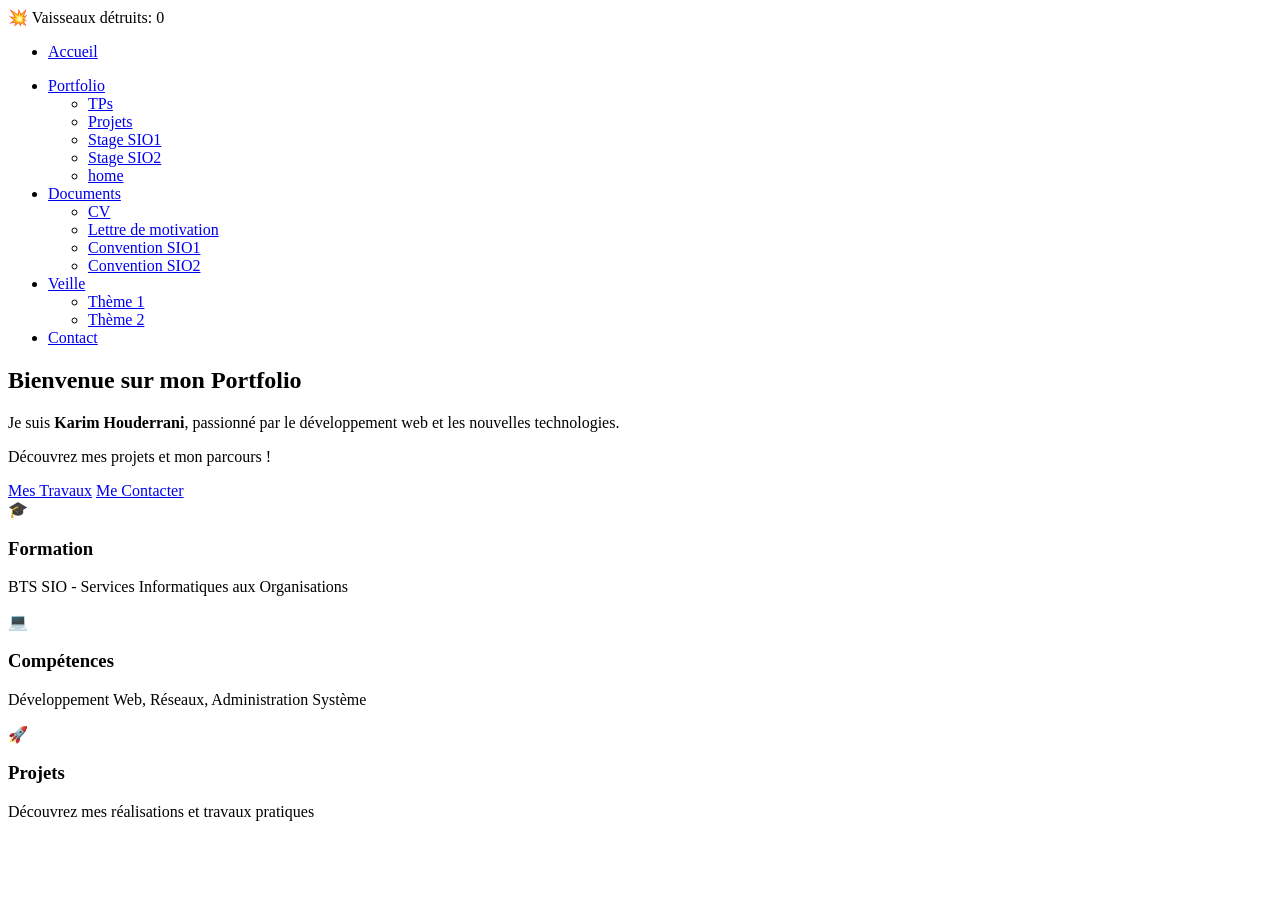
==== index.html @ d6e49842 "Add files via upload" ====
<!DOCTYPE html>
<html lang="fr">
<head>
    <meta charset="UTF-8">
    <meta name="viewport" content="width=device-width, initial-scale=1.0">
    <title>Accueil - Karim Houderrani</title>
    <link rel="stylesheet" href="css/style.css">
</head>
<body>
    <!-- Compteur d'explosions -->
    <div id="explosion-counter">
        💥 Vaisseaux détruits: <span id="explosion-count">0</span>
    </div>

    <!-- Menu -->
    <header>
        <nav>
            <ul class="menu-left">
                <li><a href="index.html" class="active">Accueil</a></li>
            </ul>
            <ul class="menu-right">
                <li class="has-submenu">
                    <a href="#">Portfolio</a>
                    <ul class="submenu">
                        <li><a href="tp.html">TPs</a></li>
                        <li><a href="projet.html">Projets</a></li>
                        <li><a href="stagesio1.html">Stage SIO1</a></li>
                        <li><a href="stagesio2.html">Stage SIO2</a></li>
                        <li><a href="index.html" classe="active">home</a></li>
                    </ul>
                </li>
                <li class="has-submenu">
                    <a href="#">Documents</a>
                    <ul class="submenu">
                        <li><a href="cv.html">CV</a></li>
                        <li><a href="lettre de motivation.html">Lettre de motivation</a></li>
                        <li><a href="conventionstagesio1.html">Convention SIO1</a></li>
                        <li><a href="conventionstagesio2.html">Convention SIO2</a></li>
                    </ul>
                </li>
                <li class="has-submenu">
                    <a href="#">Veille</a>
                    <ul class="submenu">
                        <li><a href="veillesujet1.html">Thème 1</a></li>
                        <li><a href="veillesujet2.html">Thème 2</a></li>
                    </ul>
                </li>
                <li><a href="contact.html">Contact</a></li>
            </ul>
        </nav>
    </header>

    <!-- Section d'accueil -->
    <section class="hero-section">
        <div class="hero-content">
            <h1>Bienvenue sur mon Portfolio</h1>
            <p>Je suis <strong>Karim Houderrani</strong>, passionné par le développement web et les nouvelles technologies.</p>
            <p>Découvrez mes projets et mon parcours !</p>
            <div class="hero-buttons">
                <a href="tp.html" class="btn-primary">Mes Travaux</a>
                <a href="contact.html" class="btn-secondary">Me Contacter</a>
            </div>
        </div>
    </section>

    <!-- Section présentation rapide -->
    <section class="quick-info">
        <div class="container">
            <div class="info-grid">
                <div class="info-card">
                    <div class="icon">🎓</div>
                    <h3>Formation</h3>
                    <p>BTS SIO - Services Informatiques aux Organisations</p>
                </div>
                <div class="info-card">
                    <div class="icon">💻</div>
                    <h3>Compétences</h3>
                    <p>Développement Web, Réseaux, Administration Système</p>
                </div>
                <div class="info-card">
                    <div class="icon">🚀</div>
                    <h3>Projets</h3>
                    <p>Découvrez mes réalisations et travaux pratiques</p>
                </div>
            </div>
        </div>
    </section>

    <script src="js/starwars-explosions.js"></script>
</body>
</html>
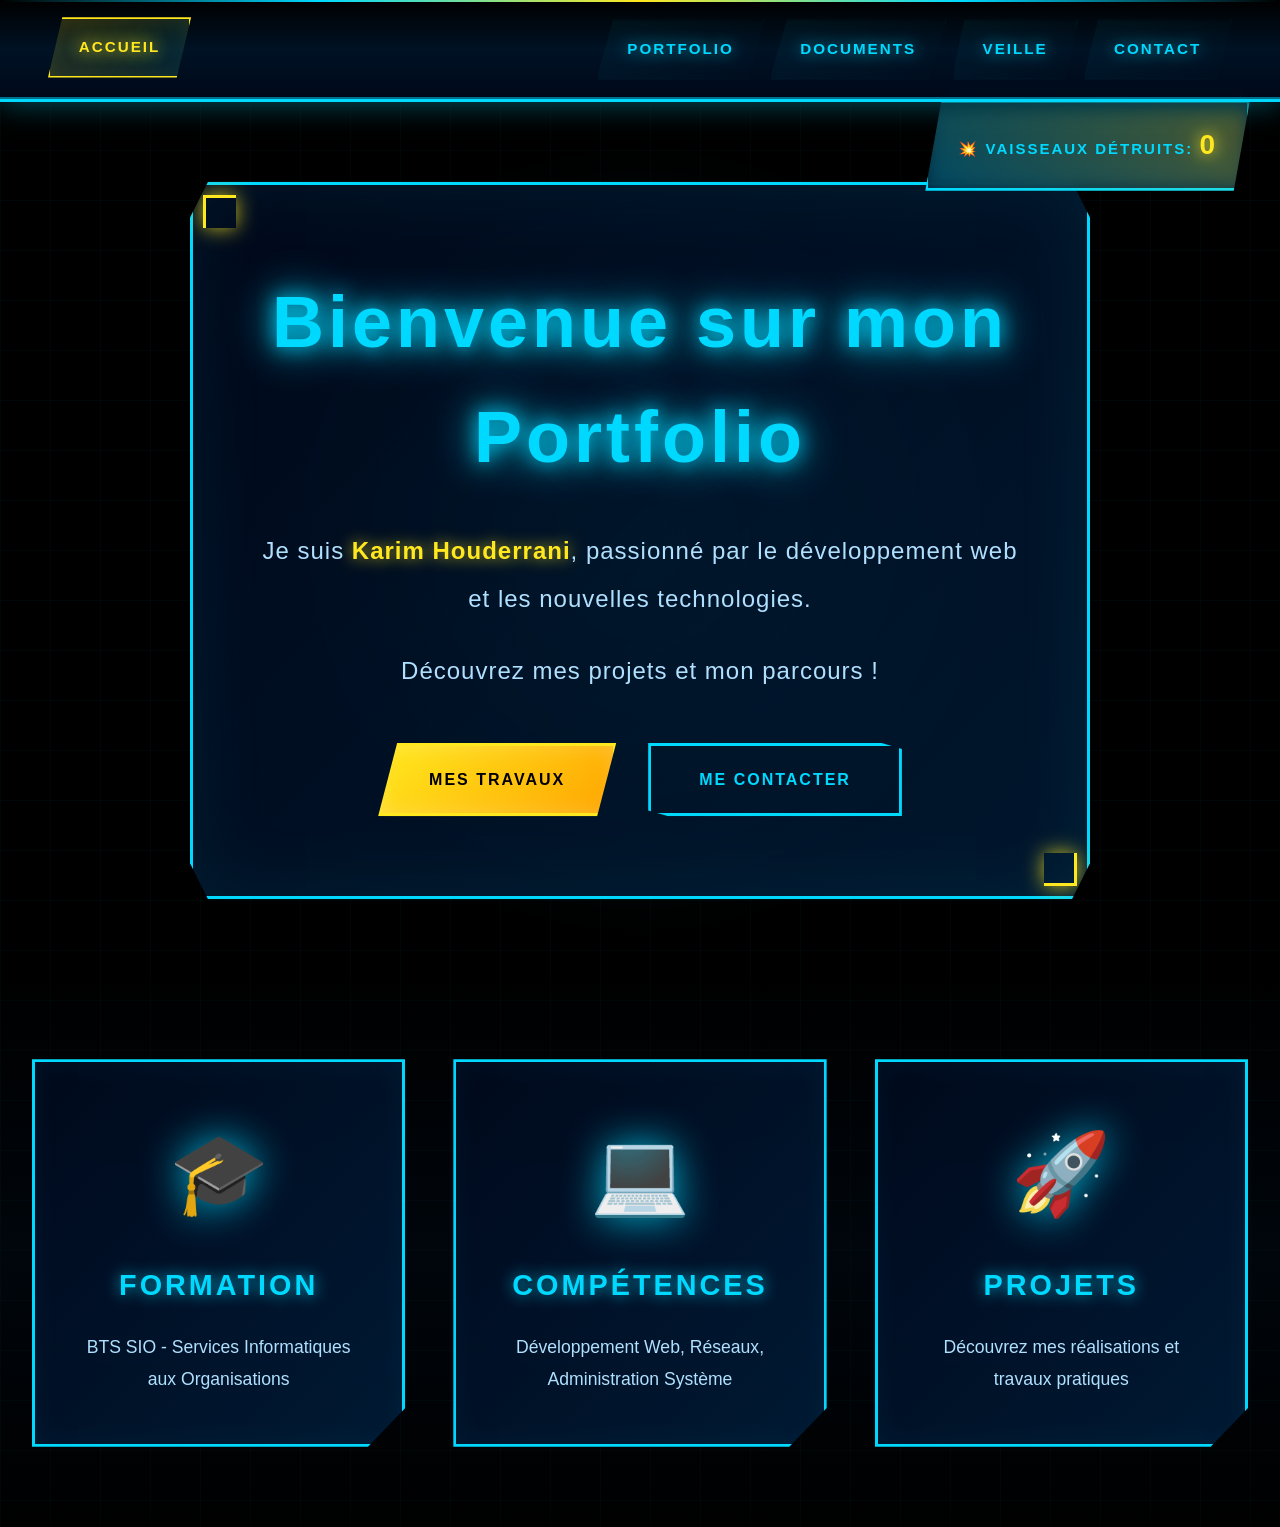
==== commit 7bcf410f: "Rename INDEX.html to index.html" ====
--- a/index.html
+++ b/index.html
@@ -4,7 +4,7 @@
     <meta charset="UTF-8">
     <meta name="viewport" content="width=device-width, initial-scale=1.0">
     <title>Accueil - Karim Houderrani</title>
-    <link rel="stylesheet" href="css/style.css">
+    <link rel="stylesheet" href="style.css">
 </head>
 <body>
     <!-- Compteur d'explosions -->
--- a/style.css
+++ b/style.css
@@ -0,0 +1,1171 @@
+/* Import de la police Star Wars (Aurebesh style) */
+@import url('https://fonts.googleapis.com/css2?family=Orbitron:wght@400;700;900&family=Rajdhani:wght@300;500;700&display=swap');
+
+/* Reset et base */
+* {
+    margin: 0;
+    padding: 0;
+    box-sizing: border-box;
+}
+
+body {
+    font-family: 'Rajdhani', sans-serif;
+    line-height: 1.6;
+    color: #00D9FF;
+    min-height: 100vh;
+    background: #000000;
+    position: relative;
+    overflow-x: hidden;
+}
+
+/* Fond spatial avec étoiles multiples couches */
+body::before {
+    content: '';
+    position: fixed;
+    top: 0;
+    left: 0;
+    width: 100%;
+    height: 100%;
+    background-image: 
+        radial-gradient(3px 3px at 20% 30%, white, transparent),
+        radial-gradient(2px 2px at 60% 70%, rgba(255,255,255,0.8), transparent),
+        radial-gradient(2px 2px at 50% 50%, white, transparent),
+        radial-gradient(1px 1px at 80% 10%, rgba(255,255,255,0.9), transparent),
+        radial-gradient(3px 3px at 90% 60%, white, transparent),
+        radial-gradient(1px 1px at 33% 80%, rgba(255,255,255,0.7), transparent),
+        radial-gradient(2px 2px at 15% 45%, white, transparent);
+    background-size: 250% 250%;
+    animation: stars 300s linear infinite;
+    z-index: 0;
+}
+
+/* Couche d'étoiles supplémentaire */
+body::after {
+    content: '';
+    position: fixed;
+    top: 0;
+    left: 0;
+    width: 100%;
+    height: 100%;
+    background-image: 
+        radial-gradient(1px 1px at 10% 20%, rgba(0, 217, 255, 0.5), transparent),
+        radial-gradient(2px 2px at 70% 40%, rgba(255, 232, 31, 0.4), transparent),
+        radial-gradient(1px 1px at 25% 60%, rgba(0, 217, 255, 0.6), transparent),
+        radial-gradient(2px 2px at 85% 15%, rgba(255, 232, 31, 0.5), transparent);
+    background-size: 300% 300%;
+    animation: stars-slow 400s linear infinite;
+    z-index: 1;
+}
+
+@keyframes stars {
+    from { background-position: 0 0; }
+    to { background-position: -10000px 5000px; }
+}
+
+@keyframes stars-slow {
+    from { background-position: 0 0; }
+    to { background-position: 5000px -10000px; }
+}
+
+/* Grille futuriste en arrière-plan */
+body {
+    background-image: 
+        linear-gradient(rgba(0, 217, 255, 0.03) 1px, transparent 1px),
+        linear-gradient(90deg, rgba(0, 217, 255, 0.03) 1px, transparent 1px);
+    background-size: 50px 50px;
+}
+
+/* HEADER ET NAVIGATION FUTURISTE */
+header {
+    background: linear-gradient(180deg, 
+        rgba(0,0,0,0.95) 0%, 
+        rgba(0,20,40,0.9) 50%,
+        rgba(0,10,30,0.85) 100%);
+    position: sticky;
+    top: 0;
+    z-index: 1000;
+    box-shadow: 
+        0 0 30px rgba(0, 217, 255, 0.4),
+        0 5px 20px rgba(0, 0, 0, 0.8),
+        inset 0 -2px 0 rgba(0, 217, 255, 0.5);
+    border-bottom: 3px solid #00D9FF;
+    backdrop-filter: blur(15px);
+}
+
+/* Ligne lumineuse animée en haut du header */
+header::before {
+    content: '';
+    position: absolute;
+    top: 0;
+    left: 0;
+    width: 100%;
+    height: 2px;
+    background: linear-gradient(90deg, 
+        transparent, 
+        #00D9FF, 
+        #FFE81F, 
+        #00D9FF, 
+        transparent);
+    animation: scan 4s linear infinite;
+}
+
+@keyframes scan {
+    0% { transform: translateX(-100%); }
+    100% { transform: translateX(100%); }
+}
+
+nav {
+    display: flex;
+    justify-content: space-between;
+    align-items: center;
+    padding: 1.2rem 3rem;
+    max-width: 1600px;
+    margin: 0 auto;
+    position: relative;
+}
+
+nav ul {
+    list-style: none;
+    display: flex;
+    gap: 0.3rem;
+    align-items: center;
+}
+
+nav a {
+    color: #00D9FF;
+    text-decoration: none;
+    padding: 1rem 1.8rem;
+    display: block;
+    font-weight: 700;
+    text-transform: uppercase;
+    letter-spacing: 2px;
+    transition: all 0.3s ease;
+    border: 2px solid transparent;
+    position: relative;
+    font-size: 0.95rem;
+    font-family: 'Orbitron', sans-serif;
+    text-shadow: 0 0 15px rgba(0, 217, 255, 0.8);
+    clip-path: polygon(10% 0%, 100% 0%, 90% 100%, 0% 100%);
+    background: linear-gradient(135deg, rgba(0, 217, 255, 0.05), transparent);
+}
+
+/* Effet hologramme sur les liens */
+nav a::before {
+    content: '';
+    position: absolute;
+    top: 0;
+    left: -100%;
+    width: 100%;
+    height: 100%;
+    background: linear-gradient(90deg, 
+        transparent, 
+        rgba(0, 217, 255, 0.4), 
+        transparent);
+    transition: left 0.5s ease;
+}
+
+nav a:hover::before {
+    left: 100%;
+}
+
+nav a:hover,
+nav a.active {
+    color: #FFE81F;
+    border: 2px solid #FFE81F;
+    background: linear-gradient(135deg, 
+        rgba(255, 232, 31, 0.15), 
+        rgba(0, 217, 255, 0.1));
+    box-shadow: 
+        0 0 25px rgba(255, 232, 31, 0.6),
+        inset 0 0 20px rgba(255, 232, 31, 0.1);
+    text-shadow: 
+        0 0 15px rgba(255, 232, 31, 1),
+        0 0 30px rgba(255, 232, 31, 0.5);
+    transform: translateY(-2px);
+}
+
+/* Sous-menus futuristes */
+.has-submenu {
+    position: relative;
+}
+
+.submenu {
+    display: none;
+    position: absolute;
+    top: 100%;
+    left: 0;
+    background: linear-gradient(180deg, 
+        rgba(0,10,30,0.98) 0%, 
+        rgba(0,20,40,0.95) 100%);
+    border: 2px solid #00D9FF;
+    box-shadow: 
+        0 10px 30px rgba(0, 217, 255, 0.4),
+        inset 0 0 20px rgba(0, 217, 255, 0.05);
+    min-width: 250px;
+    backdrop-filter: blur(15px);
+    clip-path: polygon(0 0, 100% 0, 95% 100%, 5% 100%);
+}
+
+.has-submenu:hover .submenu {
+    display: block;
+    animation: slideDown 0.3s ease;
+}
+
+@keyframes slideDown {
+    from {
+        opacity: 0;
+        transform: translateY(-10px);
+    }
+    to {
+        opacity: 1;
+        transform: translateY(0);
+    }
+}
+
+.submenu li {
+    border-bottom: 1px solid rgba(0, 217, 255, 0.2);
+}
+
+.submenu li:last-child {
+    border-bottom: none;
+}
+
+.submenu a {
+    padding: 1.2rem 2rem;
+    font-size: 0.9rem;
+    clip-path: none;
+}
+
+/* COMPTEUR D'EXPLOSIONS FUTURISTE */
+#explosion-counter {
+    position: fixed;
+    top: 100px;
+    right: 30px;
+    background: linear-gradient(135deg, 
+        rgba(0,10,30,0.95) 0%, 
+        rgba(0,30,60,0.9) 100%);
+    color: #00D9FF;
+    padding: 20px 30px;
+    border: 3px solid #00D9FF;
+    font-weight: 700;
+    text-transform: uppercase;
+    box-shadow: 
+        0 0 30px rgba(0, 217, 255, 0.5),
+        inset 0 0 20px rgba(0, 217, 255, 0.1);
+    z-index: 999;
+    font-size: 15px;
+    font-family: 'Orbitron', sans-serif;
+    letter-spacing: 2px;
+    transition: all 0.3s ease;
+    backdrop-filter: blur(10px);
+    clip-path: polygon(5% 0%, 100% 0%, 95% 100%, 0% 100%);
+}
+
+#explosion-counter::before {
+    content: '';
+    position: absolute;
+    top: -2px;
+    left: -2px;
+    right: -2px;
+    bottom: -2px;
+    background: linear-gradient(45deg, #00D9FF, #FFE81F);
+    z-index: -1;
+    filter: blur(10px);
+    opacity: 0.3;
+    animation: pulse 2s ease-in-out infinite;
+}
+
+@keyframes pulse {
+    0%, 100% { opacity: 0.3; }
+    50% { opacity: 0.6; }
+}
+
+#explosion-count {
+    color: #FFE81F;
+    font-size: 28px;
+    text-shadow: 
+        0 0 15px rgba(255, 232, 31, 1),
+        0 0 30px rgba(255, 232, 31, 0.5);
+    font-weight: 900;
+}
+
+/* HERO SECTION CINÉMATIQUE */
+.hero-section {
+    min-height: calc(100vh - 80px);
+    display: flex;
+    align-items: center;
+    justify-content: center;
+    text-align: center;
+    padding: 5rem 2rem;
+    position: relative;
+    z-index: 10;
+}
+
+/* Effet de lueur bleue centrale */
+.hero-section::before {
+    content: '';
+    position: absolute;
+    top: 50%;
+    left: 50%;
+    transform: translate(-50%, -50%);
+    width: 800px;
+    height: 800px;
+    background: radial-gradient(circle, 
+        rgba(0, 217, 255, 0.15) 0%, 
+        transparent 70%);
+    animation: breathe 8s ease-in-out infinite;
+}
+
+@keyframes breathe {
+    0%, 100% { transform: translate(-50%, -50%) scale(1); opacity: 0.15; }
+    50% { transform: translate(-50%, -50%) scale(1.2); opacity: 0.25; }
+}
+
+.hero-content {
+    max-width: 900px;
+    background: linear-gradient(135deg, 
+        rgba(0,10,30,0.85) 0%, 
+        rgba(0,30,60,0.75) 100%);
+    padding: 5rem 4rem;
+    border: 3px solid #00D9FF;
+    box-shadow: 
+        0 0 50px rgba(0, 217, 255, 0.5),
+        inset 0 0 80px rgba(0, 217, 255, 0.08);
+    backdrop-filter: blur(15px);
+    position: relative;
+    clip-path: polygon(2% 0%, 98% 0%, 100% 5%, 100% 95%, 98% 100%, 2% 100%, 0% 95%, 0% 5%);
+}
+
+/* Coins lumineux */
+.hero-content::before,
+.hero-content::after {
+    content: '';
+    position: absolute;
+    width: 30px;
+    height: 30px;
+    border: 3px solid #FFE81F;
+    box-shadow: 0 0 20px rgba(255, 232, 31, 0.8);
+}
+
+.hero-content::before {
+    top: 10px;
+    left: 10px;
+    border-right: none;
+    border-bottom: none;
+}
+
+.hero-content::after {
+    bottom: 10px;
+    right: 10px;
+    border-left: none;
+    border-top: none;
+}
+
+.hero-content h1 {
+    font-size: 4.5rem;
+    margin-bottom: 2rem;
+    font-family: 'Orbitron', sans-serif;
+    font-weight: 900;
+    color: #00D9FF;
+    text-shadow: 
+        0 0 20px rgba(0, 217, 255, 1),
+        0 0 40px rgba(0, 217, 255, 0.7),
+        0 0 60px rgba(0, 217, 255, 0.4);
+    letter-spacing: 4px;
+    animation: titleGlow 3s ease-in-out infinite alternate;
+}
+
+@keyframes titleGlow {
+    from {
+        text-shadow: 
+            0 0 20px rgba(0, 217, 255, 1),
+            0 0 40px rgba(0, 217, 255, 0.7);
+    }
+    to {
+        text-shadow: 
+            0 0 30px rgba(0, 217, 255, 1),
+            0 0 60px rgba(0, 217, 255, 0.9),
+            0 0 90px rgba(0, 217, 255, 0.6);
+    }
+}
+
+.hero-content p {
+    font-size: 1.5rem;
+    color: #B0E0FF;
+    margin-bottom: 1.5rem;
+    line-height: 2;
+    font-weight: 300;
+    letter-spacing: 1px;
+}
+
+.hero-content strong {
+    color: #FFE81F;
+    font-weight: 700;
+    text-shadow: 0 0 15px rgba(255, 232, 31, 0.8);
+}
+
+.hero-buttons {
+    display: flex;
+    gap: 2rem;
+    justify-content: center;
+    margin-top: 3rem;
+}
+
+.btn-primary,
+.btn-secondary {
+    padding: 1.3rem 3rem;
+    text-decoration: none;
+    font-weight: 700;
+    text-transform: uppercase;
+    letter-spacing: 2px;
+    border: 3px solid;
+    transition: all 0.4s ease;
+    display: inline-block;
+    font-family: 'Orbitron', sans-serif;
+    font-size: 1rem;
+    position: relative;
+    overflow: hidden;
+}
+
+.btn-primary {
+    background: linear-gradient(135deg, #FFE81F 0%, #FFA500 100%);
+    color: #000;
+    border-color: #FFE81F;
+    box-shadow: 
+        0 0 30px rgba(255, 232, 31, 0.6),
+        inset 0 0 20px rgba(255, 255, 255, 0.2);
+    clip-path: polygon(8% 0%, 100% 0%, 92% 100%, 0% 100%);
+}
+
+.btn-primary::before {
+    content: '';
+    position: absolute;
+    top: 50%;
+    left: 50%;
+    width: 0;
+    height: 0;
+    background: rgba(255, 255, 255, 0.3);
+    transform: translate(-50%, -50%);
+    border-radius: 50%;
+    transition: width 0.6s ease, height 0.6s ease;
+}
+
+.btn-primary:hover::before {
+    width: 400px;
+    height: 400px;
+}
+
+.btn-primary:hover {
+    box-shadow: 
+        0 0 50px rgba(255, 232, 31, 1),
+        inset 0 0 30px rgba(255, 255, 255, 0.3);
+    transform: translateY(-5px) scale(1.05);
+}
+
+.btn-secondary {
+    background: transparent;
+    color: #00D9FF;
+    border-color: #00D9FF;
+    box-shadow: 0 0 20px rgba(0, 217, 255, 0.3);
+    clip-path: polygon(0% 0%, 92% 0%, 100% 8%, 100% 100%, 8% 100%, 0% 92%);
+}
+
+.btn-secondary:hover {
+    background: rgba(0, 217, 255, 0.15);
+    box-shadow: 
+        0 0 40px rgba(0, 217, 255, 0.8),
+        inset 0 0 20px rgba(0, 217, 255, 0.2);
+    transform: translateY(-5px);
+}
+
+/* SECTION INFO FUTURISTE */
+.quick-info {
+    padding: 5rem 2rem;
+    background: linear-gradient(180deg, 
+        rgba(0,0,0,0) 0%, 
+        rgba(0,20,40,0.3) 50%,
+        rgba(0,0,0,0) 100%);
+    position: relative;
+    z-index: 10;
+}
+
+.container {
+    max-width: 1400px;
+    margin: 0 auto;
+}
+
+.info-grid {
+    display: grid;
+    grid-template-columns: repeat(auto-fit, minmax(320px, 1fr));
+    gap: 3rem;
+}
+
+.info-card {
+    background: linear-gradient(135deg, 
+        rgba(0,10,30,0.9) 0%, 
+        rgba(0,30,60,0.85) 100%);
+    padding: 3rem 2.5rem;
+    border: 3px solid #00D9FF;
+    box-shadow: 
+        0 0 30px rgba(0, 217, 255, 0.3),
+        inset 0 0 30px rgba(0, 217, 255, 0.05);
+    text-align: center;
+    transition: all 0.4s ease;
+    backdrop-filter: blur(10px);
+    position: relative;
+    clip-path: polygon(0 0, 100% 0, 100% 90%, 90% 100%, 0 100%);
+}
+
+.info-card::before {
+    content: '';
+    position: absolute;
+    top: 0;
+    left: 0;
+    width: 100%;
+    height: 100%;
+    background: linear-gradient(45deg, 
+        transparent 48%, 
+        rgba(0, 217, 255, 0.1) 50%, 
+        transparent 52%);
+    background-size: 20px 20px;
+    opacity: 0;
+    transition: opacity 0.4s ease;
+}
+
+.info-card:hover::before {
+    opacity: 1;
+}
+
+.info-card:hover {
+    transform: translateY(-15px) scale(1.02);
+    border-color: #FFE81F;
+    box-shadow: 
+        0 0 50px rgba(255, 232, 31, 0.6),
+        inset 0 0 40px rgba(255, 232, 31, 0.1);
+}
+
+.info-card .icon {
+    font-size: 5rem;
+    margin-bottom: 1.5rem;
+    filter: drop-shadow(0 0 20px rgba(0, 217, 255, 0.8));
+    transition: all 0.4s ease;
+}
+
+.info-card:hover .icon {
+    filter: drop-shadow(0 0 30px rgba(255, 232, 31, 1));
+    transform: scale(1.2) rotateY(360deg);
+}
+
+.info-card h3 {
+    color: #00D9FF;
+    font-size: 1.8rem;
+    margin-bottom: 1.5rem;
+    text-transform: uppercase;
+    letter-spacing: 3px;
+    font-family: 'Orbitron', sans-serif;
+    font-weight: 700;
+    text-shadow: 0 0 15px rgba(0, 217, 255, 0.8);
+}
+
+.info-card:hover h3 {
+    color: #FFE81F;
+    text-shadow: 0 0 20px rgba(255, 232, 31, 1);
+}
+
+.info-card p {
+    color: #B0E0FF;
+    font-size: 1.1rem;
+    line-height: 1.8;
+    font-weight: 300;
+}
+
+/* RESPONSIVE */
+@media (max-width: 768px) {
+    nav {
+        flex-direction: column;
+        padding: 1rem;
+    }
+    
+    nav ul {
+        flex-wrap: wrap;
+        justify-content: center;
+    }
+    
+    nav a {
+        padding: 0.8rem 1.2rem;
+        font-size: 0.85rem;
+    }
+    
+    .hero-content {
+        padding: 3rem 2rem;
+    }
+    
+    .hero-content h1 {
+        font-size: 2.5rem;
+    }
+    
+    .hero-content p {
+        font-size: 1.1rem;
+    }
+    
+    .hero-buttons {
+        flex-direction: column;
+        gap: 1rem;
+    }
+    
+    .info-grid {
+        grid-template-columns: 1fr;
+    }
+    
+    #explosion-counter {
+        top: 80px;
+        right: 15px;
+        padding: 12px 20px;
+        font-size: 12px;
+    }
+    
+    #explosion-count {
+        font-size: 20px;
+    }
+}
+
+/* SCROLLBAR FUTURISTE */
+::-webkit-scrollbar {
+    width: 14px;
+}
+
+::-webkit-scrollbar-track {
+    background: #000;
+    border-left: 2px solid #00D9FF;
+    box-shadow: inset 0 0 10px rgba(0, 217, 255, 0.2);
+}
+
+::-webkit-scrollbar-thumb {
+    background: linear-gradient(180deg, #00D9FF, #FFE81F);
+    border-radius: 10px;
+    border: 2px solid #000;
+    box-shadow: 0 0 15px rgba(0, 217, 255, 0.8);
+}
+
+::-webkit-scrollbar-thumb:hover {
+    background: linear-gradient(180deg, #FFE81F, #00D9FF);
+    box-shadow: 0 0 25px rgba(255, 232, 31, 1);
+}
+/* STYLES POUR LES PAGES CV, LETTRE, PROJETS ET CONTACT */
+
+/* CV STYLES */
+.cv-section {
+    background: linear-gradient(135deg, rgba(0,10,30,0.9), rgba(0,30,60,0.85));
+    border: 3px solid #00D9FF;
+    padding: 2.5rem;
+    margin-bottom: 2.5rem;
+    box-shadow: 0 0 30px rgba(0, 217, 255, 0.3);
+    clip-path: polygon(0 0, 100% 0, 100% 97%, 98% 100%, 0 100%);
+}
+
+.cv-section h2 {
+    font-size: 2rem;
+    color: #FFE81F;
+    margin-bottom: 1.5rem;
+    text-shadow: 0 0 15px rgba(255, 232, 31, 0.8);
+}
+
+.cv-content p {
+    color: #B0E0FF;
+    margin-bottom: 1rem;
+}
+
+.experience-item, .education-item {
+    background: rgba(0, 217, 255, 0.05);
+    border-left: 4px solid #00D9FF;
+    padding: 1.5rem;
+    margin: 1.5rem 0;
+}
+
+.exp-header, .edu-header {
+    display: flex;
+    justify-content: space-between;
+    align-items: center;
+    margin-bottom: 0.5rem;
+    flex-wrap: wrap;
+}
+
+.exp-header h3, .edu-header h3 {
+    color: #00D9FF;
+    font-size: 1.4rem;
+}
+
+.exp-date, .edu-date {
+    color: #FFE81F;
+    font-weight: 700;
+}
+
+.exp-company, .edu-school {
+    color: #B0E0FF;
+    font-style: italic;
+    margin-bottom: 1rem;
+}
+
+.skills-category {
+    margin-bottom: 2rem;
+}
+
+.skills-category h3 {
+    color: #FFE81F;
+    font-size: 1.2rem;
+    margin-bottom: 1rem;
+}
+
+.cert-list, .language-list {
+    display: grid;
+    gap: 1.5rem;
+}
+
+.cert-item, .language-item {
+    background: rgba(0, 217, 255, 0.05);
+    padding: 1.5rem;
+    border-left: 4px solid #FFE81F;
+}
+
+.cert-item h3 {
+    color: #00D9FF;
+    margin-bottom: 0.5rem;
+}
+
+.language-item {
+    display: flex;
+    justify-content: space-between;
+    align-items: center;
+}
+
+.lang-name {
+    color: #00D9FF;
+    font-weight: 700;
+}
+
+.lang-level {
+    color: #FFE81F;
+}
+
+.interests {
+    display: grid;
+    grid-template-columns: repeat(auto-fit, minmax(250px, 1fr));
+    gap: 1.5rem;
+}
+
+.interest-item {
+    background: rgba(0, 217, 255, 0.05);
+    padding: 1.5rem;
+    text-align: center;
+    border: 2px solid #00D9FF;
+}
+
+.interest-icon {
+    font-size: 3rem;
+    display: block;
+    margin-bottom: 1rem;
+}
+
+/* LETTRE STYLES */
+.letter-container {
+    background: linear-gradient(135deg, rgba(0,10,30,0.95), rgba(0,30,60,0.9));
+    border: 3px solid #00D9FF;
+    padding: 4rem 3rem;
+    box-shadow: 0 0 40px rgba(0, 217, 255, 0.4);
+    max-width: 900px;
+    margin: 0 auto;
+}
+
+.letter-header {
+    display: flex;
+    justify-content: space-between;
+    margin-bottom: 3rem;
+    flex-wrap: wrap;
+    gap: 2rem;
+}
+
+.sender-info, .recipient-info {
+    flex: 1;
+    min-width: 200px;
+}
+
+.sender-info p, .recipient-info p {
+    color: #B0E0FF;
+    margin-bottom: 0.3rem;
+}
+
+.letter-date {
+    text-align: right;
+    margin-bottom: 2rem;
+}
+
+.letter-date p {
+    color: #FFE81F;
+}
+
+.letter-object {
+    margin-bottom: 2rem;
+    padding-bottom: 1rem;
+    border-bottom: 2px solid rgba(0, 217, 255, 0.3);
+}
+
+.letter-object p {
+    color: #00D9FF;
+}
+
+.letter-body {
+    line-height: 2;
+}
+
+.salutation {
+    color: #00D9FF;
+    font-weight: 700;
+    margin-bottom: 2rem;
+}
+
+.paragraph {
+    color: #B0E0FF;
+    text-align: justify;
+    margin-bottom: 1.5rem;
+}
+
+.closing {
+    color: #B0E0FF;
+    margin-top: 2rem;
+    margin-bottom: 3rem;
+}
+
+.signature {
+    text-align: right;
+}
+
+.signature p {
+    color: #FFE81F;
+}
+
+.letter-footer {
+    margin-top: 3rem;
+    padding-top: 1rem;
+    border-top: 2px solid rgba(0, 217, 255, 0.3);
+}
+
+/* PROJET STYLES */
+.project-card {
+    background: linear-gradient(135deg, rgba(0,10,30,0.9), rgba(0,30,60,0.85));
+    border: 3px solid #00D9FF;
+    padding: 2.5rem;
+    margin-bottom: 3rem;
+    box-shadow: 0 0 30px rgba(0, 217, 255, 0.3);
+    display: flex;
+    gap: 2rem;
+    transition: all 0.4s ease;
+    flex-wrap: wrap;
+}
+
+.project-card.featured {
+    border-color: #FFE81F;
+    box-shadow: 0 0 40px rgba(255, 232, 31, 0.5);
+}
+
+.project-card:hover {
+    transform: translateY(-5px);
+    box-shadow: 0 0 50px rgba(0, 217, 255, 0.5);
+}
+
+.project-image {
+    flex: 0 0 200px;
+}
+
+.project-placeholder {
+    width: 200px;
+    height: 200px;
+    background: linear-gradient(135deg, rgba(0, 217, 255, 0.1), rgba(255, 232, 31, 0.1));
+    border: 2px solid #00D9FF;
+    display: flex;
+    align-items: center;
+    justify-content: center;
+    font-size: 5rem;
+}
+
+.project-content {
+    flex: 1;
+    min-width: 300px;
+}
+
+.project-header {
+    display: flex;
+    justify-content: space-between;
+    align-items: center;
+    margin-bottom: 1rem;
+    flex-wrap: wrap;
+    gap: 1rem;
+}
+
+.project-header h2 {
+    color: #00D9FF;
+    margin: 0;
+}
+
+.project-status {
+    padding: 0.5rem 1.5rem;
+    font-weight: 700;
+    font-size: 0.85rem;
+    letter-spacing: 1px;
+    clip-path: polygon(10% 0%, 100% 0%, 90% 100%, 0% 100%);
+}
+
+.project-status.completed {
+    background: #4AF626;
+    color: #000;
+}
+
+.project-status.progress {
+    background: #FFE81F;
+    color: #000;
+}
+
+.project-status.planning {
+    background: rgba(0, 217, 255, 0.3);
+    color: #00D9FF;
+    border: 2px solid #00D9FF;
+}
+
+.project-description {
+    color: #B0E0FF;
+    margin-bottom: 1.5rem;
+    line-height: 1.8;
+}
+
+.project-tech h3 {
+    color: #FFE81F;
+    font-size: 1.1rem;
+    margin-bottom: 0.8rem;
+}
+
+.project-details {
+    margin-top: 1.5rem;
+}
+
+.project-details p {
+    color: #B0E0FF;
+    margin-bottom: 0.5rem;
+}
+
+.project-details a {
+    color: #00D9FF;
+    text-decoration: underline;
+}
+
+/* CONTACT STYLES */
+.contact-wrapper {
+    display: grid;
+    grid-template-columns: 1fr 2fr;
+    gap: 3rem;
+    margin-bottom: 4rem;
+}
+
+.contact-info {
+    background: linear-gradient(135deg, rgba(0,10,30,0.9), rgba(0,30,60,0.85));
+    border: 3px solid #00D9FF;
+    padding: 2.5rem;
+    box-shadow: 0 0 30px rgba(0, 217, 255, 0.3);
+    height: fit-content;
+}
+
+.contact-info h2 {
+    color: #FFE81F;
+    margin-bottom: 2rem;
+}
+
+.contact-item {
+    display: flex;
+    gap: 1.5rem;
+    margin-bottom: 2rem;
+    align-items: flex-start;
+}
+
+.contact-icon {
+    font-size: 2rem;
+}
+
+.contact-details h3 {
+    color: #00D9FF;
+    font-size: 1.1rem;
+    margin-bottom: 0.3rem;
+}
+
+.contact-details p {
+    color: #B0E0FF;
+}
+
+.contact-details a {
+    color: #00D9FF;
+    text-decoration: underline;
+}
+
+.availability {
+    margin-top: 2rem;
+    padding-top: 2rem;
+    border-top: 2px solid rgba(0, 217, 255, 0.3);
+}
+
+.availability h3 {
+    color: #4AF626;
+    margin-bottom: 0.5rem;
+}
+
+.availability p {
+    color: #B0E0FF;
+}
+
+.contact-form-container {
+    background: linear-gradient(135deg, rgba(0,10,30,0.9), rgba(0,30,60,0.85));
+    border: 3px solid #00D9FF;
+    padding: 2.5rem;
+    box-shadow: 0 0 30px rgba(0, 217, 255, 0.3);
+}
+
+.contact-form-container h2 {
+    color: #FFE81F;
+    margin-bottom: 2rem;
+}
+
+.contact-form .form-row {
+    display: grid;
+    grid-template-columns: 1fr 1fr;
+    gap: 1.5rem;
+}
+
+.form-group {
+    margin-bottom: 1.5rem;
+}
+
+.form-group label {
+    display: block;
+    color: #00D9FF;
+    font-weight: 700;
+    margin-bottom: 0.5rem;
+    text-transform: uppercase;
+    letter-spacing: 1px;
+}
+
+.form-group input,
+.form-group select,
+.form-group textarea {
+    width: 100%;
+    padding: 1rem;
+    background: rgba(0, 0, 0, 0.5);
+    border: 2px solid #00D9FF;
+    color: #B0E0FF;
+    font-size: 1rem;
+    transition: all 0.3s ease;
+}
+
+.form-group input:focus,
+.form-group select:focus,
+.form-group textarea:focus {
+    outline: none;
+    border-color: #FFE81F;
+    box-shadow: 0 0 20px rgba(255, 232, 31, 0.3);
+}
+
+.form-group textarea {
+    min-height: 150px;
+    resize: vertical;
+}
+
+.btn-submit {
+    width: 100%;
+    padding: 1.3rem;
+    background: linear-gradient(135deg, #FFE81F, #FFA500);
+    border: 3px solid #FFE81F;
+    color: #000;
+    font-weight: 700;
+    font-size: 1.1rem;
+    cursor: pointer;
+    transition: all 0.3s ease;
+    clip-path: polygon(5% 0%, 100% 0%, 95% 100%, 0% 100%);
+}
+
+.btn-submit:hover {
+    box-shadow: 0 0 40px rgba(255, 232, 31, 0.8);
+    transform: translateY(-3px);
+}
+
+.form-feedback {
+    margin-top: 1.5rem;
+    padding: 1rem;
+    border-radius: 5px;
+    text-align: center;
+    font-weight: 700;
+    display: none;
+}
+
+.form-feedback.loading {
+    background: rgba(0, 217, 255, 0.2);
+    color: #00D9FF;
+}
+
+.form-feedback.success {
+    background: rgba(74, 246, 38, 0.2);
+    color: #4AF626;
+}
+
+.social-section {
+    text-align: center;
+    margin-top: 4rem;
+}
+
+.social-section h2 {
+    color: #FFE81F;
+    margin-bottom: 2rem;
+}
+
+.social-links {
+    display: flex;
+    gap: 2rem;
+    justify-content: center;
+    flex-wrap: wrap;
+}
+
+.social-link {
+    display: flex;
+    flex-direction: column;
+    align-items: center;
+    gap: 0.5rem;
+    padding: 1.5rem;
+    background: linear-gradient(135deg, rgba(0,10,30,0.9), rgba(0,30,60,0.85));
+    border: 2px solid #00D9FF;
+    color: #00D9FF;
+    text-decoration: none;
+    transition: all 0.3s ease;
+    min-width: 120px;
+}
+
+.social-link:hover {
+    border-color: #FFE81F;
+    transform: translateY(-5px);
+    box-shadow: 0 0 30px rgba(255, 232, 31, 0.5);
+}
+
+.social-icon {
+    font-size: 2.5rem;
+}
+
+@media (max-width: 968px) {
+    .contact-wrapper {
+        grid-template-columns: 1fr;
+    }
+    
+    .contact-form .form-row {
+        grid-template-columns: 1fr;
+    }
+    
+    .project-card {
+        flex-direction: column;
+    }
+    
+    .project-image {
+        flex: 1;
+    }
+}
